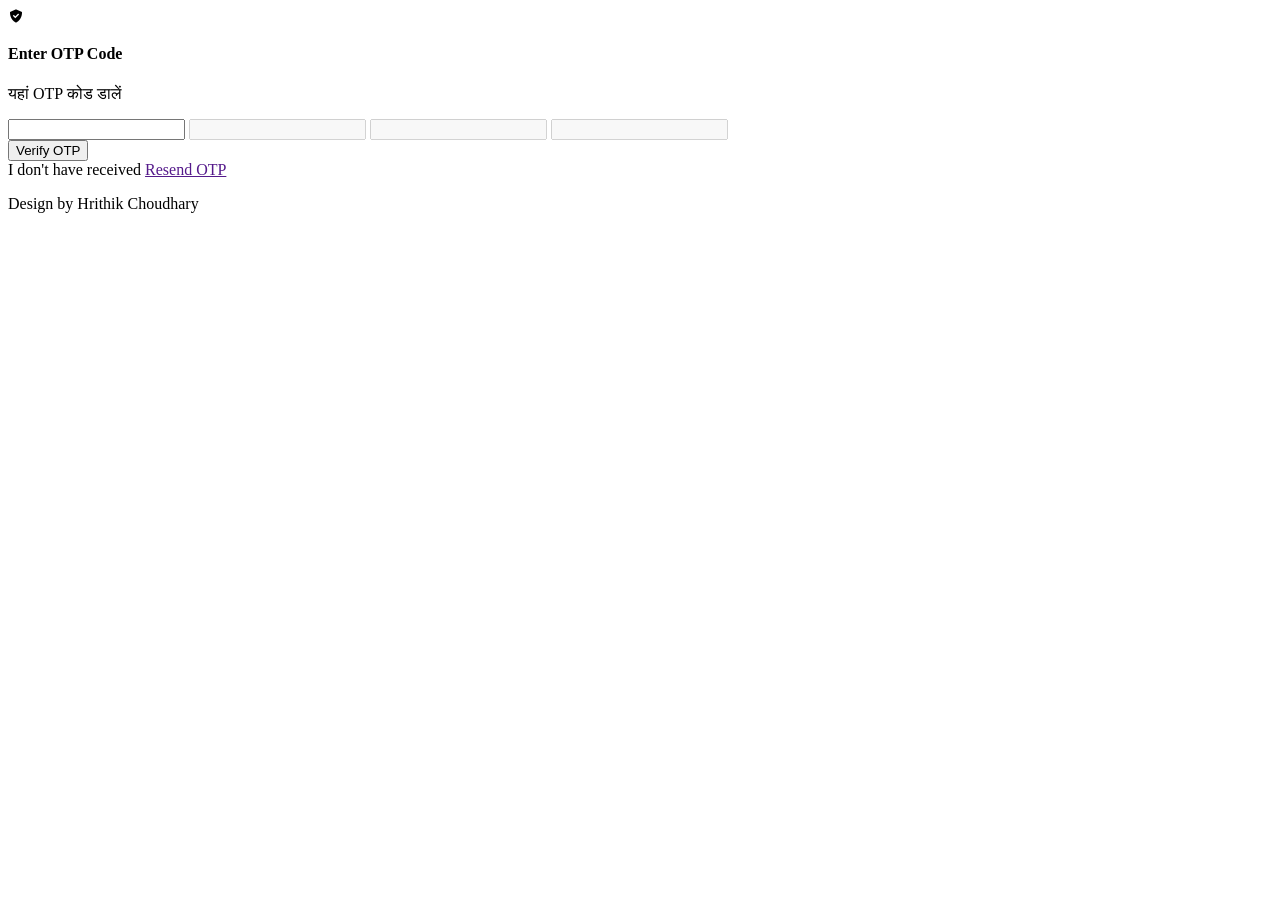
==== index.html @ ccbd6535 "Update and rename OTP Verification/Otp.html to index.html" ====
<html lang="en">
  <head>
    <meta charset="UTF-8" />
    <meta http-equiv="X-UA-Compatible" content="IE=edge" />
    <meta name="viewport" content="width=device-width, initial-scale=1.0" />
   <title>OTP Verification</title>
    <link rel="stylesheet" href="otp.css" />
    <link rel="shortcut icon" href="favicon.ico" type="image/x-icon">
    <link href="https://unpkg.com/boxicons@2.1.4/css/boxicons.min.css" rel="stylesheet" />
  </head>
  <body>
    <div class="container">
      <header>
        <i class="bx bxs-check-shield"></i>
      </header>
      <h4>Enter OTP Code</h4>
      <p>यहां  OTP कोड डालें</p>
      <form action="#">
        <div class="input-field">
          <input type="number" />
          <input type="number" disabled />
          <input type="number" disabled />
          <input type="number" disabled />
        </div>
        <button>Verify OTP</button>
        <div class="otp-generate">
            <span>I don't have received <a href="">Resend OTP</a></span>
        </div>
      </form>
      <div class="footer-area">
        <footer>Design by Hrithik Choudhary</footer>
      </div>
    </div>
  </body>
</html>
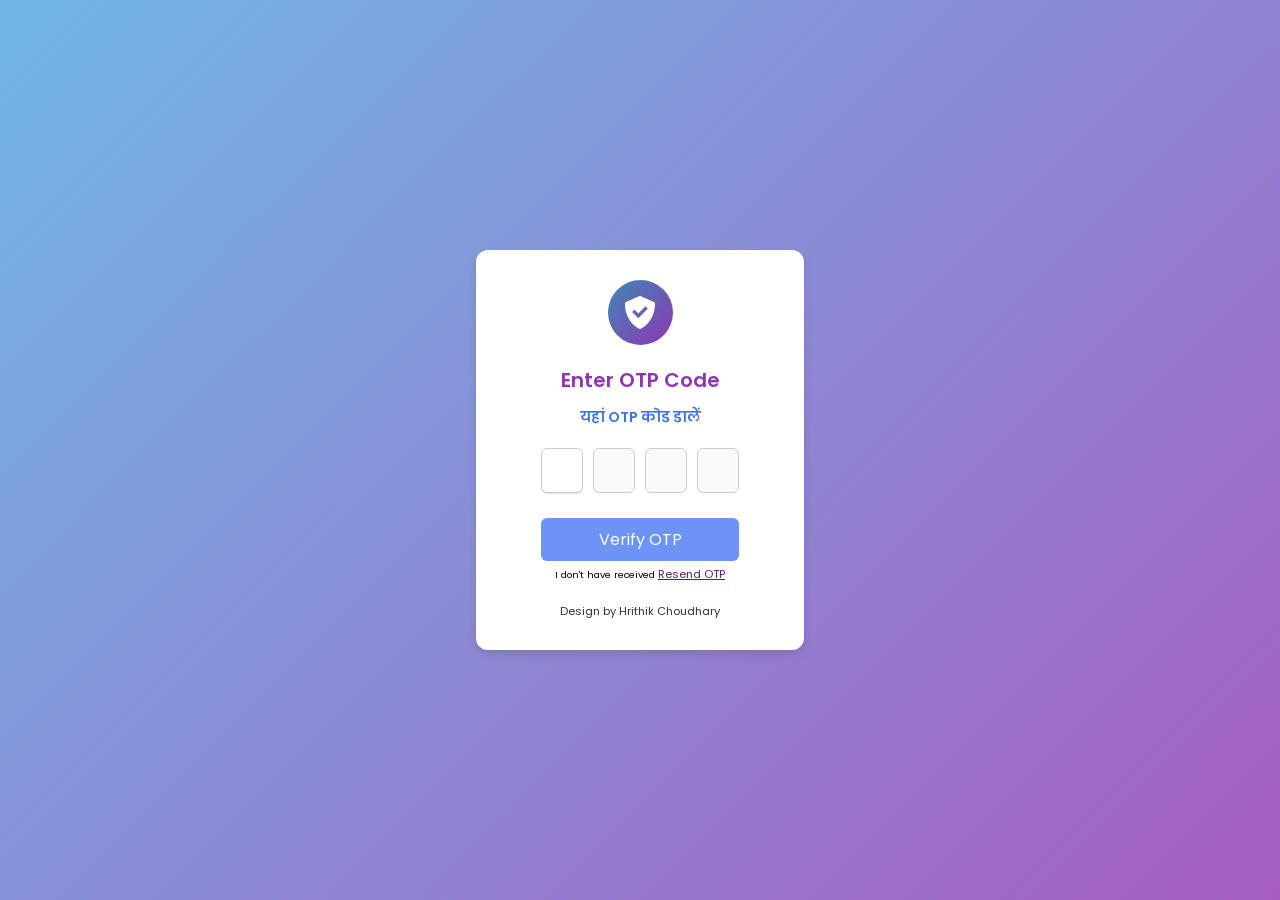
==== commit d55564ee: "Update index.html" ====
--- a/index.html
+++ b/index.html
@@ -32,4 +32,5 @@
       </div>
     </div>
   </body>
+  <script src="otp.js"></script>
 </html>
--- a/otp.css
+++ b/otp.css
@@ -0,0 +1,107 @@
+@import url("https://fonts.googleapis.com/css2?family=Poppins:wght@200;300;400;500;600;700&display=swap");
+
+@import url('https://fonts.googleapis.com/css2?family=Hind:wght@300;400;500;600;700&family=Poppins:ital,wght@0,100;0,200;0,300;0,400;0,500;0,600;0,700;0,800;0,900;1,100;1,200;1,300;1,400;1,500;1,600;1,700;1,800;1,900&display=swap');
+
+* {
+  margin: 0;
+  padding: 0;
+  box-sizing: border-box;
+  font-family: "Poppins", "Hind", sans-serif;
+}
+body {
+  min-height: 100vh;
+  display: flex;
+  align-items: center;
+  justify-content: center;
+  background: linear-gradient(135deg, #71b7e6, #a65dc3);
+}
+:where(.container, form, .input-field, header) {
+  display: flex;
+  flex-direction: column;
+  align-items: center;
+  justify-content: center;
+}
+.container {
+  background: #fff;
+  padding: 30px 65px;
+  border-radius: 12px;
+  row-gap: 20px;
+  box-shadow: 0 5px 10px rgba(0, 0, 0, 0.1);
+}
+.container header {
+  height: 65px;
+  width: 65px;
+  background: linear-gradient(135deg, #3f87b7, #8f37b2);
+  color: #fff;
+  font-size: 2.5rem;
+  border-radius: 50%;
+}
+.container h4 {
+  font-size: 1.25rem;
+  color: #8f37b2;
+  font-weight: 600;
+}
+.container p{
+    color: #4070f4;
+    font-weight: 600;
+    margin-top: -8px;
+    font-size: .9rem;
+}
+form .input-field {
+  flex-direction: row;
+  column-gap: 10px;
+}
+.input-field input {
+  height: 45px;
+  width: 42px;
+  border-radius: 6px;
+  outline: none;
+  font-size: 1.125rem;
+  text-align: center;
+  border: 1px solid #ccc;
+  color: #9442b4;
+}
+.input-field input:focus {
+  box-shadow: 0 1px 0 rgba(0, 0, 0, 0.1);
+}
+.input-field input::-webkit-inner-spin-button,
+.input-field input::-webkit-outer-spin-button {
+  display: none;
+}
+form button {
+  margin-top: 25px;
+  width: 100%;
+  color: #fff;
+  font-size: 1rem;
+  border: none;
+  padding: 9px 0;
+  cursor: pointer;
+  border-radius: 6px;
+  pointer-events: none;
+  background: #6e93f7;
+  transition: all 0.2s ease;
+}
+form button.active {
+    background: #71b7e6;
+  pointer-events: auto;
+}
+form button:hover {
+    background: linear-gradient(135deg, #71b7e6, #8f37b2);
+}
+
+footer{
+    font-size: .7rem;
+    color: #333;
+}
+
+form .otp-generate{
+    margin-top: 5px;
+}
+
+form a{
+    font-size: 0.7rem;
+}
+form span{
+    font-size: 0.6rem;
+    font-weight: 400;
+}
